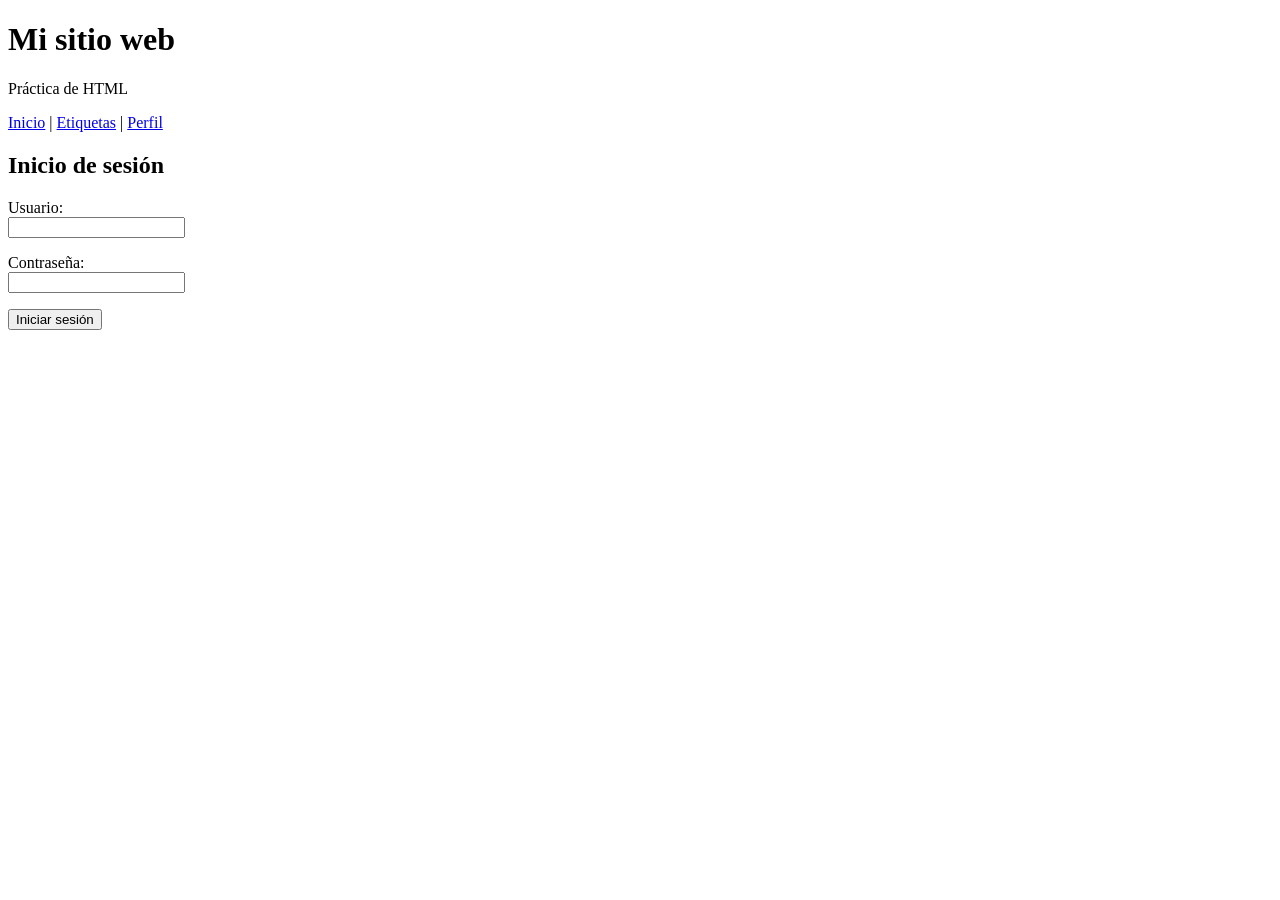
==== index.html @ 3da6dc07 "Primera version del proyecto" ====
<!DOCTYPE html>
<html lang="es">

<head>
    <meta charset="UTF-8">
    <title>Inicio</title>
</head>

<body>

    <header>
        <h1>Mi sitio web</h1>
        <p>Práctica de HTML</p>
    </header>

    <nav>
        <a href="index.html">Inicio</a>
        |
        <a href="tags.html">Etiquetas</a>
        |
        <a href="profile.html">Perfil</a>
    </nav>

    <div>

        <h2>Inicio de sesión</h2>

        <form>

            <p>
                Usuario:
                <br>
                <input type="text" name="usuario">
            </p>

            <p>
                Contraseña:
                <br>
                <input type="password" name="password">
            </p>

            <button type="submit">Iniciar sesión</button>

        </form>

    </div>

</body>

</html>
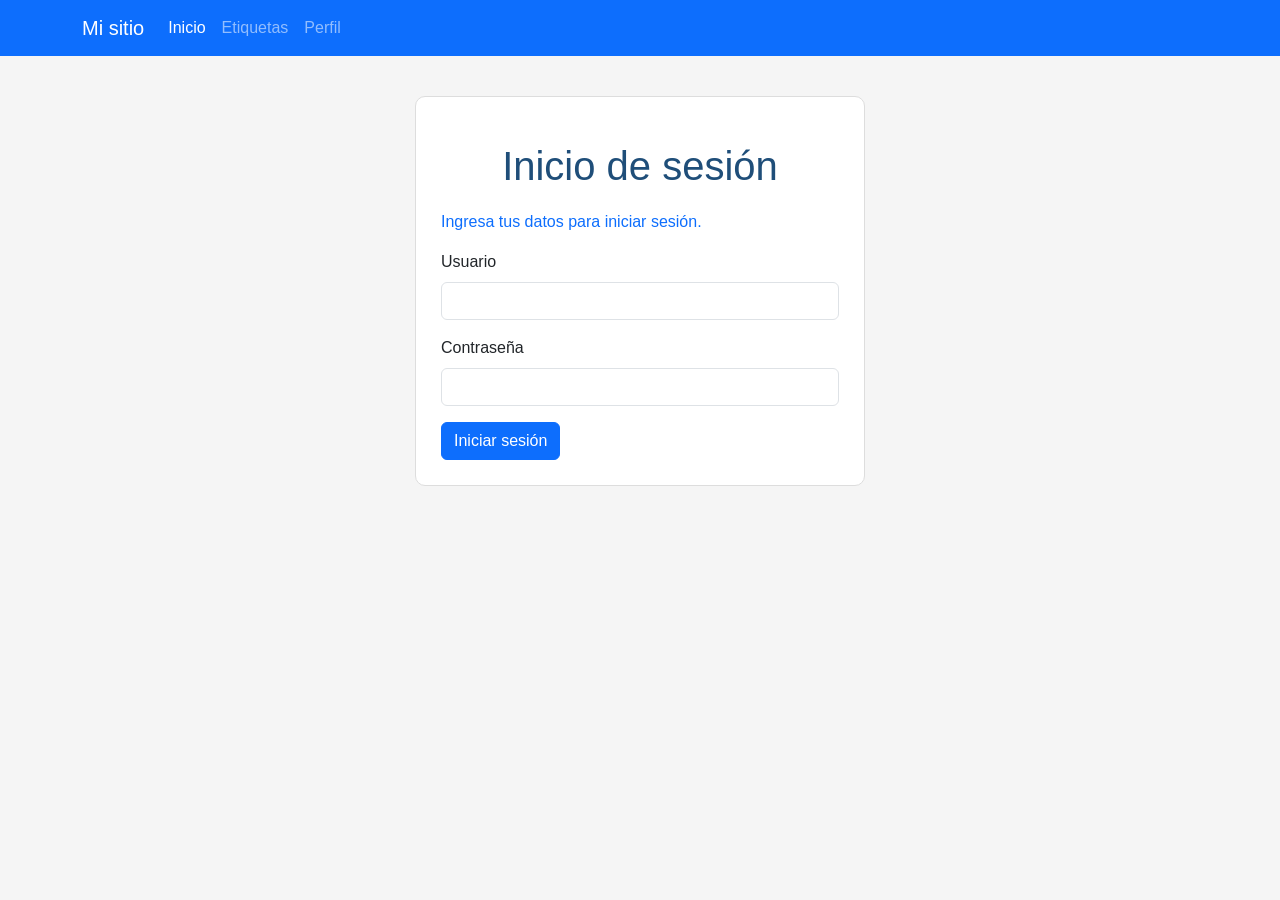
==== commit 6c0169fb: "Actualizo proyecto con CSS y Bootstrap" ====
--- a/index.html
+++ b/index.html
@@ -2,48 +2,134 @@
 <html lang="es">
 
 <head>
+
     <meta charset="UTF-8">
+
+    <meta name="viewport"
+          content="width=device-width, initial-scale=1.0">
+
     <title>Inicio</title>
+
+    <!-- Bootstrap -->
+    <link href="https://cdn.jsdelivr.net/npm/bootstrap@5.0.2/dist/css/bootstrap.min.css"
+          rel="stylesheet">
+
+    <!-- Mi archivo CSS -->
+    <link rel="stylesheet" href="styles.css">
+
 </head>
 
 <body>
 
-    <header>
-        <h1>Mi sitio web</h1>
-        <p>Práctica de HTML</p>
-    </header>
+    <!-- Barra de navegacion -->
 
-    <nav>
-        <a href="index.html">Inicio</a>
-        |
-        <a href="tags.html">Etiquetas</a>
-        |
-        <a href="profile.html">Perfil</a>
+    <nav class="navbar navbar-expand-lg navbar-dark bg-primary">
+
+        <div class="container">
+
+            <a class="navbar-brand"
+               href="index.html">
+                Mi sitio
+            </a>
+
+            <button class="navbar-toggler"
+                    type="button"
+                    data-bs-toggle="collapse"
+                    data-bs-target="#menu">
+
+                <span class="navbar-toggler-icon"></span>
+
+            </button>
+
+            <div class="collapse navbar-collapse"
+                 id="menu">
+
+                <div class="navbar-nav">
+
+                    <a class="nav-link active"
+                       href="index.html">
+                        Inicio
+                    </a>
+
+                    <a class="nav-link"
+                       href="tags.html">
+                        Etiquetas
+                    </a>
+
+                    <a class="nav-link"
+                       href="profile.html">
+                        Perfil
+                    </a>
+
+                </div>
+
+            </div>
+
+        </div>
+
     </nav>
 
-    <div>
 
-        <h2>Inicio de sesión</h2>
+    <!-- Formulario -->
 
-        <form>
+    <div class="container">
 
-            <p>
-                Usuario:
-                <br>
-                <input type="text" name="usuario">
+        <div class="login">
+
+            <h1>Inicio de sesión</h1>
+
+            <p class="texto-destacado">
+                Ingresa tus datos para iniciar sesión.
             </p>
 
-            <p>
-                Contraseña:
-                <br>
-                <input type="password" name="password">
-            </p>
+            <form>
 
-            <button type="submit">Iniciar sesión</button>
+                <div class="mb-3">
 
-        </form>
+                    <label for="usuario"
+                           class="form-label">
+                        Usuario
+                    </label>
+
+                    <input type="text"
+                           class="form-control"
+                           id="usuario"
+                           name="usuario">
+
+                </div>
+
+                <div class="mb-3">
+
+                    <label for="password"
+                           class="form-label">
+                        Contraseña
+                    </label>
+
+                    <input type="password"
+                           class="form-control"
+                           id="password"
+                           name="password">
+
+                </div>
+
+                <button type="submit"
+                        class="btn btn-primary">
+
+                    Iniciar sesión
+
+                </button>
+
+            </form>
+
+        </div>
 
     </div>
+
+
+    <!-- Bootstrap -->
+
+    <script src="https://cdn.jsdelivr.net/npm/bootstrap@5.0.2/dist/js/bootstrap.bundle.min.js">
+    </script>
 
 </body>
 
--- a/styles.css
+++ b/styles.css
@@ -0,0 +1,77 @@
+/* Estilos generales de la pagina */
+
+body {
+    background-color: #f5f5f5;
+    font-family: Arial, sans-serif;
+}
+
+
+/* Estilo para todos los titulos h1 */
+
+h1 {
+    color: #1f4e79;
+    text-align: center;
+    margin-top: 20px;
+}
+
+
+/* Estilo para todos los parrafos */
+
+p {
+    color: #333333;
+}
+
+
+/* Clase para algunos parrafos */
+
+.texto-destacado {
+    color: #0d6efd;
+}
+
+
+/* ID para un parrafo en particular */
+
+#parrafo-especial {
+    color: #198754;
+}
+
+
+/* Todas las imagenes seran circulares */
+
+img {
+    border-radius: 50%;
+}
+
+
+/* Espacio para el contenido */
+
+.contenido {
+    margin-top: 30px;
+    margin-bottom: 30px;
+}
+
+
+/* Caja del formulario de login */
+
+.login {
+    max-width: 450px;
+    margin: 40px auto;
+    padding: 25px;
+    background-color: white;
+    border: 1px solid #dddddd;
+    border-radius: 10px;
+}
+
+
+/* Espacio debajo de la barra de navegacion */
+
+nav {
+    margin-bottom: 20px;
+}
+
+
+/* Espacio dentro del login */
+
+.login h1 {
+    margin-bottom: 20px;
+}
